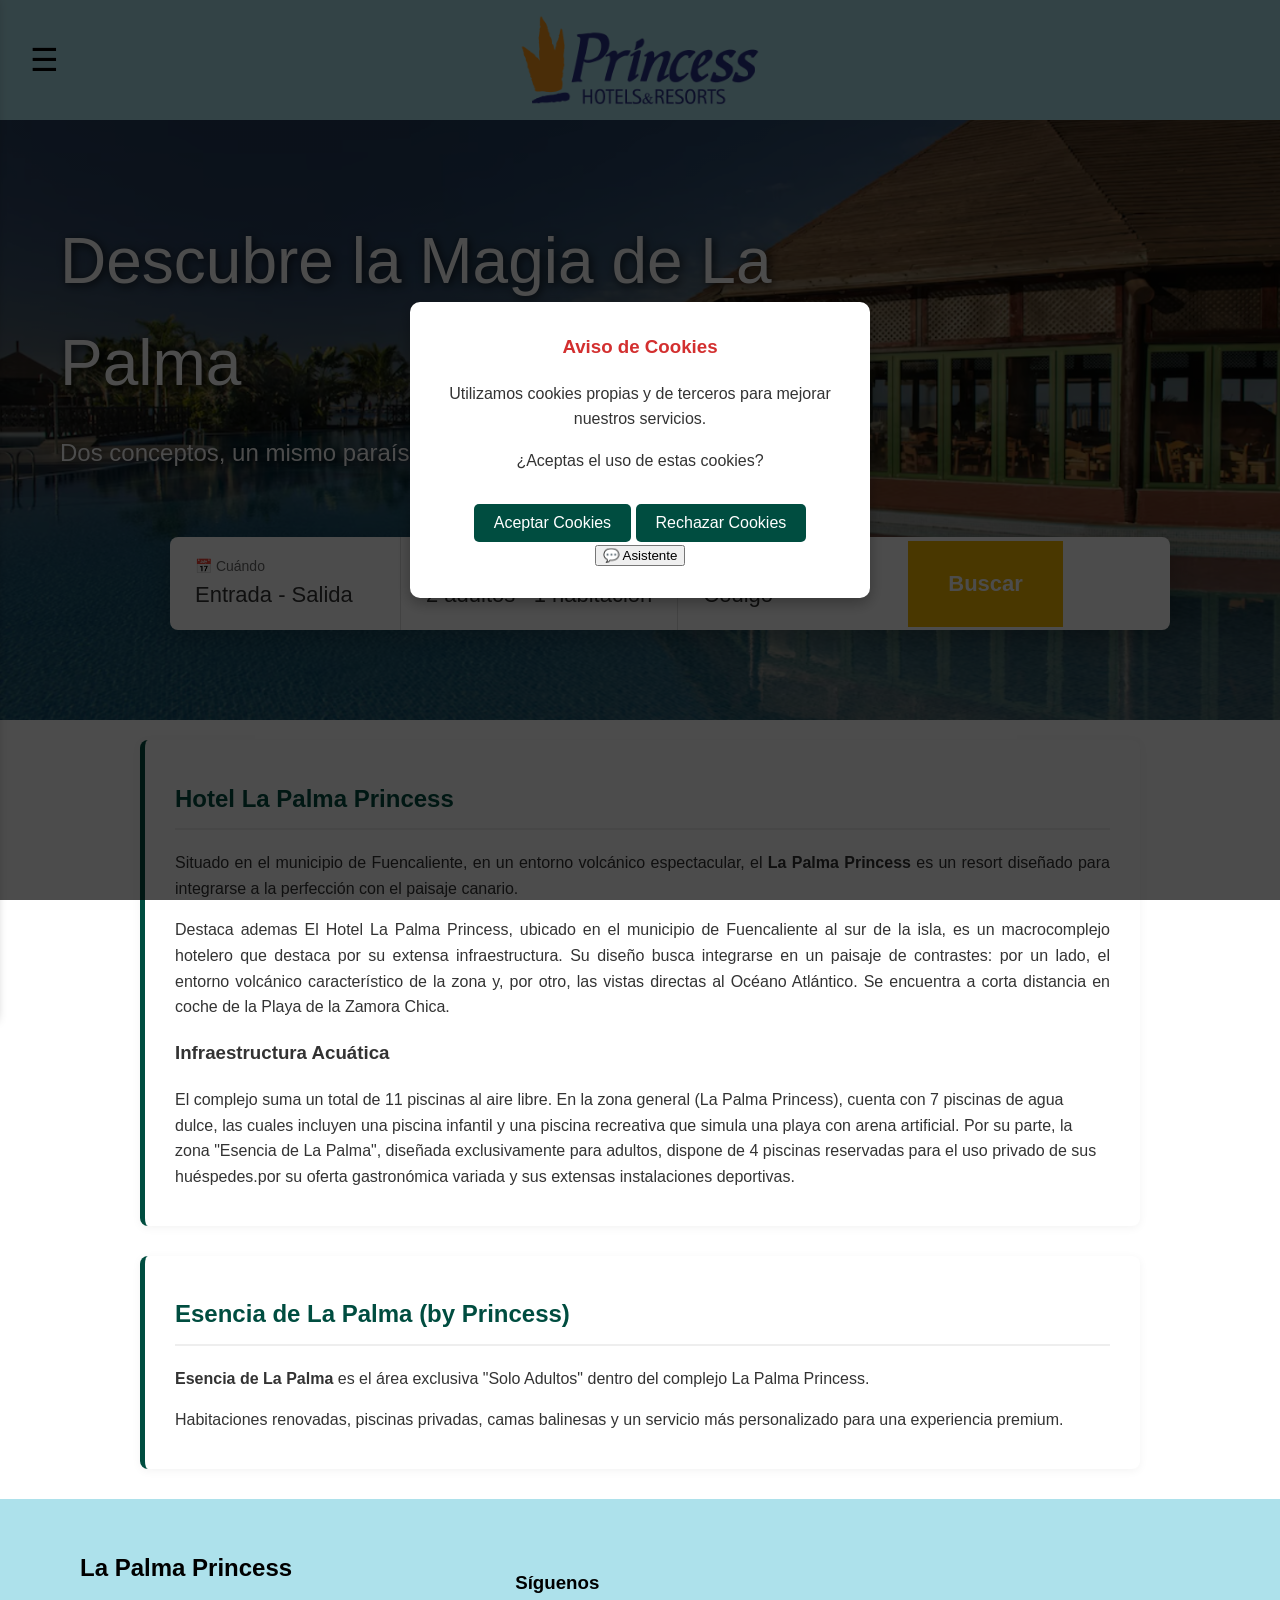
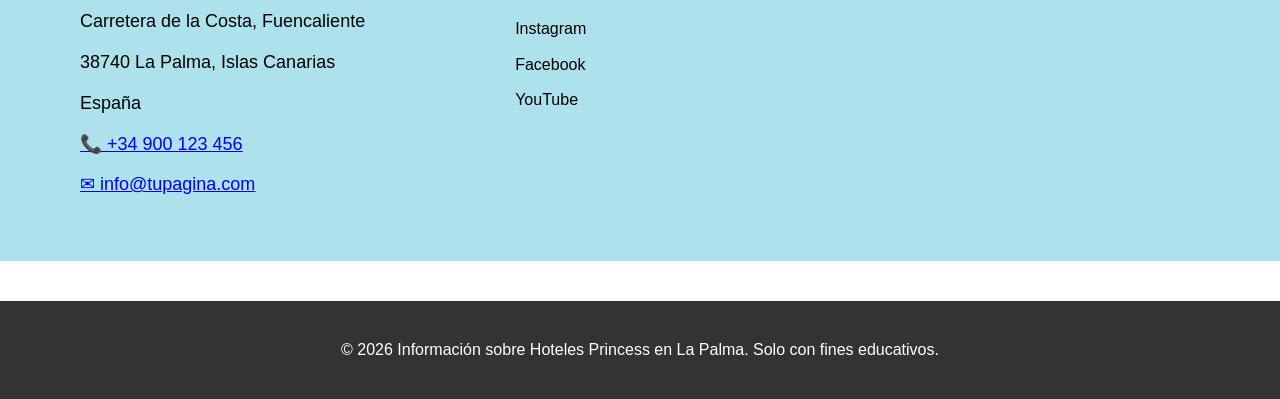
==== index.html @ 44276e1e "Add chatbot implementation to index.html" ====
<!DOCTYPE html>
<html lang="es">
<head>
    <meta charset="UTF-8">
    <meta name="viewport" content="width=device-width, initial-scale=1.0">
    <title>Hoteles Princess - La Palma</title>
    <link rel="icon" href="hotel4.png">
    <link rel="stylesheet" href="style.css">
</head>

<body>
    <!-- ENCABEZADO -->
    <header>

        <div class="top-header">

            <div class="menu-toggle" id="menuToggle">
                ☰
            </div>

            <img src="logo-hotel.png" alt="Logo Princess" class="logo-header">

        </div>

        <div class="hero">
            <h1>Descubre la Magia de La Palma</h1>
            <p>Dos conceptos, un mismo paraíso en las Islas Canarias</p>

            <div class="search-box" id="dragBox">

                <div class="section">
                    <div class="label">📅 Cuándo</div>
                    <div class="value">Entrada - Salida</div>
                </div>
            
                <div class="section">
                    <div class="label">👥 Quién</div>
                    <div class="value">2 adultos · 1 habitación</div>
                </div>
            
                <div class="section">
                    <div class="label">🏷️ Promoción</div>
                    <div class="value">Código</div>
                </div>
            
                <button class="btn-search">
                    Buscar
                </button>
        
            </div>
            
        </div>

    </header>

    <!-- Fondo borroso -->
    <div id="overlay"></div>

    <!-- Sidebar lateral -->
    <nav class="sidebar" id="sidebar">

        <div class="close-menu" id="closeMenu">
            ✕ Cerrar
        </div>

        <ul>
            <li><a href="#inicio">Inicio</a></li>
            <li><a href="#conocenos">Conócenos</a></li>
            <li><a href="#servicios">Servicios</a></li>
            <li><a href="#eventos">Eventos</a></li>
            <li><a href="#ofertas">Ofertas</a></li>
            <li><a href="#galeria">Galería</a></li>
        </ul>
    </nav>
    
    <!-- CONTENIDO PRINCIPAL -->
    
    <div class="container">

        <!-- Hotel La Palma Princess -->
        <section class="hotel-section" id="la-palma-princess">
            <h2>Hotel La Palma Princess</h2>
            <p>
                Situado en el municipio de Fuencaliente, en un entorno volcánico espectacular, el 
                <strong>La Palma Princess</strong> es un resort diseñado para integrarse a la perfección con el paisaje canario.
            </p>
            <p>
                Destaca ademas El Hotel La Palma Princess, ubicado en el municipio de Fuencaliente al sur de la isla, es un macrocomplejo hotelero que destaca por su extensa infraestructura. Su diseño busca integrarse en un paisaje de contrastes: por un lado, el entorno volcánico característico de la zona y, por otro, las vistas directas al Océano Atlántico. Se encuentra a corta distancia en coche de la Playa de la Zamora Chica.

                <h3>Infraestructura Acuática</h3>
                El complejo suma un total de 11 piscinas al aire libre. En la zona general (La Palma Princess), cuenta con 7 piscinas de agua dulce, las cuales incluyen una piscina infantil y una piscina recreativa que simula una playa con arena artificial. 
                Por su parte, la zona "Esencia de La Palma", diseñada exclusivamente para adultos, dispone de 4 piscinas reservadas para el uso privado de sus huéspedes.por su oferta gastronómica variada y sus extensas instalaciones deportivas.
            </p>
        </section>

        <!-- Esencia de La Palma -->
        <section class="hotel-section" id="esencia-la-palma">
            <h2>Esencia de La Palma (by Princess)</h2>
            <p>
                <strong>Esencia de La Palma</strong> es el área exclusiva "Solo Adultos" dentro del complejo La Palma Princess.
            </p>
            <p>
                Habitaciones renovadas, piscinas privadas, camas balinesas y un servicio más personalizado para una experiencia premium.
            </p>
        </section>
    </div>

    <!-- CONTACTO -->

    <section id="contacto" class="contacto-footer">

        <div class="contacto-info">
            <h2>La Palma Princess</h2>

            <p>Carretera de la Costa, Fuencaliente</p>
            <p>38740 La Palma, Islas Canarias</p>
            <p>España</p>

            <p><a href="tel:+34900123456">📞 +34 900 123 456</a></p>
            <p><a href="mailto:info@tupagina.com">✉ info@tupagina.com</a></p>
        </div>

        <div class="contacto-redes">
            <h3>Síguenos</h3>

            <a href="https://www.instagram.com/princesshotels/" target="_blank">
                Instagram
            </a>

            <a href="https://www.facebook.com/PrincessHotelsResorts/" target="_blank">
                Facebook
            </a>

            <a href="https://www.youtube.com/channel/UC6Jx3EjAbSS7NRlfNhyW1PA" target="_blank">
                YouTube
            </a>
        </div>

    </section>

    <!-- PIE DE PÁGINA -->
    <footer>
        <p>&copy; 2026 Información sobre Hoteles Princess en La Palma. Solo con fines educativos.</p>
    </footer>

 <!-- POP-UP COOKIES -->
    <div id="cookieContainer" class="cookie-overlay">
        <div class="cookie-modal">
            <h3>Aviso de Cookies</h3>
            <p>Utilizamos cookies propias y de terceros para mejorar nuestros servicios.</p>
            <p>¿Aceptas el uso de estas cookies?</p>

            <button id="acceptCookies" class="btn-accept">Aceptar Cookies</button>
            <button id="rejectCookies" class="btn-reject">Rechazar Cookies</button>

            <!-- ========================================== -->
    <!-- INICIO DE LA IMPLEMENTACIÓN DEL CHATBOT    -->
    <!-- ========================================== -->
    <div id="chatbot-container" class="chatbot-wrapper">
        <!-- Botón flotante para abrir el chat -->
        <button id="chatbot-toggle-btn" class="chatbot-toggle-btn">
            💬 Asistente
        </button>

        <!-- Ventana del chat (inicialmente oculta vía CSS) -->
        <div id="chatbot-window" class="chatbot-window" style="display: none;">
            
            <div class="chatbot-header">
                <h4>Atención al Cliente</h4>
                <button id="chatbot-close-btn" class="chatbot-close-btn">✕</button>
            </div>
            
            <div class="chatbot-messages" id="chatbot-messages">
                <!-- Los mensajes se inyectarán aquí dinámicamente -->
                <div class="msg-bot">¡Hola! ¿En qué puedo ayudarte con tu reserva en La Palma Princess?</div>
            </div>
            
            <div class="chatbot-input-area">
                <input type="text" id="chatbot-input" placeholder="Escribe un mensaje..." autocomplete="off">
                <button id="chatbot-send-btn">Enviar</button>
            </div>
            
        </div>
    </div>
    <!-- ========================================== -->
    <!-- FIN DE LA IMPLEMENTACIÓN DEL CHATBOT       -->
    <!-- ========================================== -->
        </div>
    </div>

    <script src="script.js"></script>
</body>
</html>
---- style.css ----
body {
    font-family: 'Segoe UI', Tahoma, Geneva, Verdana, sans-serif;
    margin: 0;
    padding: 0;
    background-color: white;
    color: #333;
    line-height: 1.6;
}

.top-header {
    background: #ade1eb;
    height: 120px;

    display: flex;
    justify-content: center;
    align-items: center;

    position: relative;
}

.logo-header {
    height: 90px;
    width: auto;
}

.hero {
    height: 600px;

    background-image:
        linear-gradient(
            rgba(0,0,0,0.35),
            rgba(0,0,0,0.35)
        ),
        url("foto-principal.png");

    background-size: cover;
    background-position: center;

    display: flex;
    flex-direction: column;
    justify-content: center;

    padding-left: 60px;

    color: white;
}

.hero h1 {
    font-size: 4rem;
    font-weight: 300;
    margin: 0;

    max-width: 900px;

    text-shadow: 2px 2px 10px rgba(0,0,0,0.8);
}

.hero p {
    font-size: 1.5rem;
    margin-top: 20px;

    text-shadow: 2px 2px 10px rgba(0,0,0,0.8);
}

.header-title {
    display: flex;
    align-items: center;
    gap: 15px;
}

.logo {
    width: 60px;
    height: auto;
}

.container {
    max-width: 1000px;
    margin: 20px auto;
    padding: 0 20px;
}

.hotel-section {
    background: white;
    border-radius: 8px;
    padding: 20px 30px;
    margin-bottom: 30px;
    box-shadow: 0 2px 10px rgba(0,0,0,0.05);
    border-left: 5px solid #004d40;
}

.hotel-section h2 {
    color: #004d40;
    border-bottom: 2px solid #eee;
    padding-bottom: 10px;
}

.hotel-section p {
    text-align: justify;
}

footer {
    text-align: center;
    padding: 20px;
    background-color: #333;
    color: white;
    margin-top: 40px;
}

.cookie-overlay {
    position: fixed;
    top: 0;
    left: 0;
    width: 100%;
    height: 100%;
    background-color: rgba(0, 0, 0, 0.7);
    display: flex;
    justify-content: center;
    align-items: center;
    z-index: 9999;
}

.cookie-modal {
    background: white;
    padding: 30px;
    border-radius: 10px;
    width: 90%;
    max-width: 400px;
    text-align: center;
    box-shadow: 0 5px 15px rgba(0,0,0,0.3);
}

.cookie-modal h3 {
    margin-top: 0;
    color: #d32f2f;
}

.btn-accept,
.btn-reject {
    background-color: #004d40;
    color: white;
    border: none;
    padding: 10px 20px;
    font-size: 1rem;
    border-radius: 5px;
    cursor: pointer;
    margin-top: 15px;
    transition: background-color 0.3s;
}

.btn-accept:hover,
.btn-reject:hover {
    background-color: #00251a;
}

.hidden {
    display: none !important;
}

.menu-toggle {
    position: absolute;
    left: 30px;
    top: 35px;

    font-size: 32px;
    color: black;

    cursor: pointer;
    z-index: 9999;

    transition: transform 0.3s ease;
}

.menu-toggle:hover {
    transform: scale(1.2);
}

.menu-toggle.hidden {
    display: none;
}

#overlay {
    position: fixed;
    top: 0;
    left: 0;
    width: 100%;
    height: 100%;
    backdrop-filter: blur(6px);
    background: rgba(0,0,0,0.25);
    display: none;
    z-index: 2500;
}

#overlay.active {
    display: block;
}

.sidebar {
    position: fixed;
    left: -300px;
    top: 0;
    width: 300px;
    height: 100%;
    background: white;
    box-shadow: -4px 0 10px rgba(0,0,0,0.3);
    padding-top: 120px; /* no tapa el header */
    transition: left 0.4s ease;
    z-index: 3001;
}

.sidebar.active {
    left: 0;
}

.sidebar ul {
    list-style: none;
    padding: 0;
    margin: 0;
}

.sidebar ul li {
    padding: 20px 30px;
    transition: transform 0.3s ease;
}

.sidebar ul li:hover {
    transform: translateX(8px);
}

.sidebar ul li a {
    text-decoration: none;
    color: #004d40;
    font-size: 22px;
    font-weight: bold;

    display: inline-block;
    transition: transform 0.3s ease, color 0.3s ease;
}

.sidebar ul li a:hover {
    transform: scale(1.15);
    color: #004d40;
}

.search-box{
    display:flex;
    align-items:center;

    background:white;

    width:90%;
    max-width:1000px;

    margin:40px auto 0 auto;

    border-radius:8px;
    overflow:hidden;

    box-shadow:0 8px 25px rgba(0,0,0,0.2);
}

.section{
    padding:18px 25px;
    border-right:1px solid #ddd;
    min-width:180px;
}

.section:last-of-type{
    border-right:none;
}

.label{
    font-size:14px;
    color:#666;
}

.value{
    font-size:22px;
    color:#333;
}

.btn-search{
    background:#f5b800;
    color:white;
    border:none;
    padding:30px 40px;
    font-size:22px;
    font-weight:bold;
    cursor:pointer;
    transition:0.3s;
}

.btn-search:hover{
    background:#e0a800;
}

.close-menu {
    position: absolute;
    top: 30px;
    right: 30px;

    font-size: 24px;
    font-weight: bold;
    color: #004d40;

    cursor: pointer;
    transition: transform 0.3s ease;
}

.close-menu:hover {
    transform: scale(1.2);
}

.contacto-footer {
    background: #ade1eb;
    color: rgb(0, 0, 0);
    padding: 50px 80px;

    display: flex;
    justify-content: flex-start;
    gap: 150px; /* distancia entre Contacto y Síguenos */
}

.contacto-info h2 {
    margin-top: 0;
    color: rgb(0, 0, 0);
}

.contacto-info p {
    color: #000000;
    margin: 12px 0;
    font-size: 18px;
}

.contacto-redes h3 {
    color: rgb(0, 0, 0);
}

.contacto-redes a {
    display: block;
    color: #000000;
    text-decoration: none;
    margin: 10px 0;
}

.contacto-redes a:hover {
    color: rgb(0, 0, 0);
}
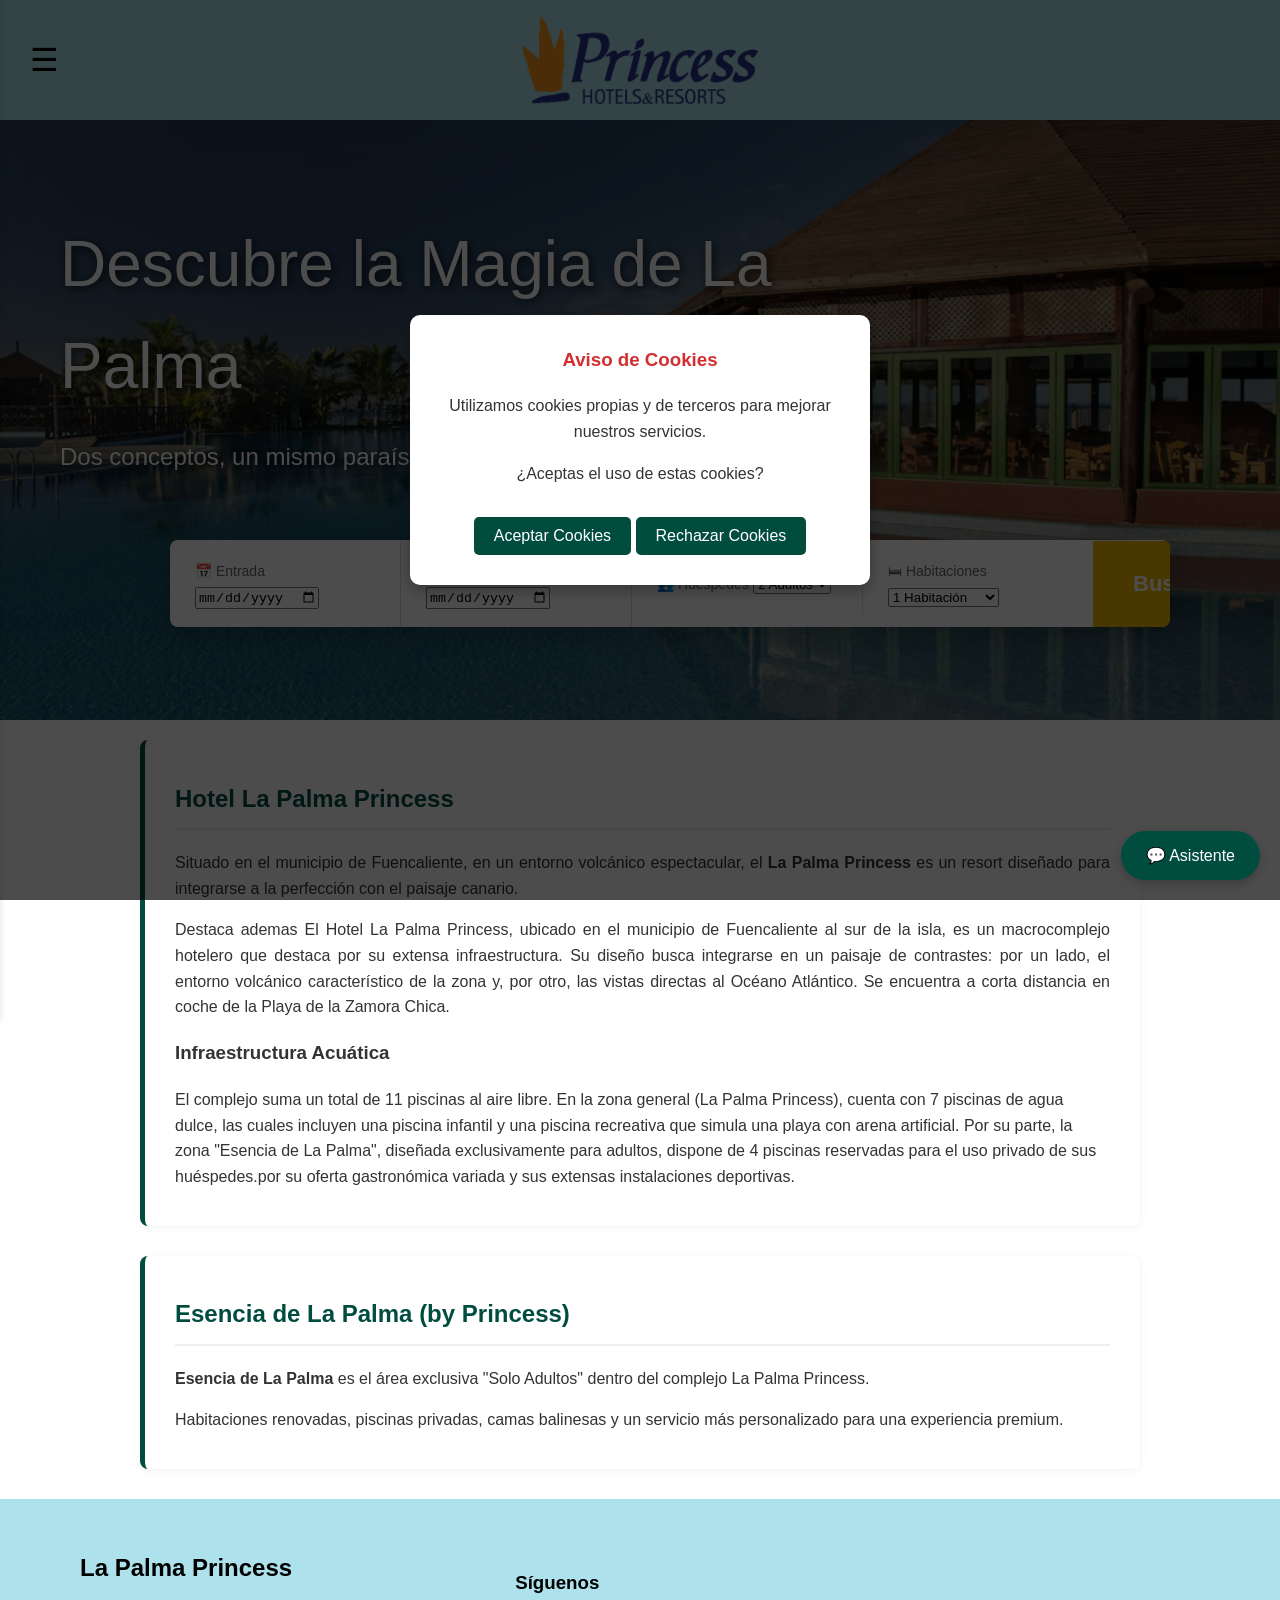
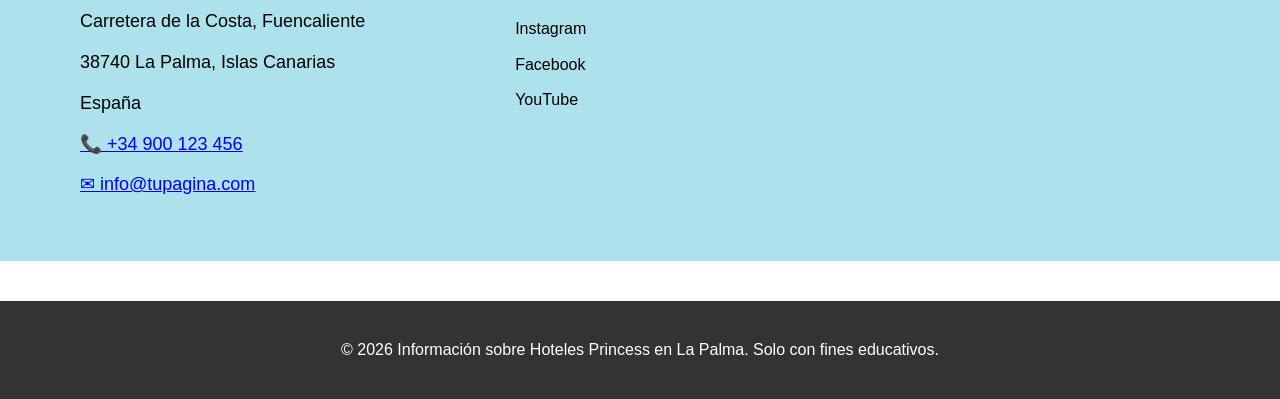
==== commit 2dfe9fbf: "Update index.html" ====
--- a/index.html
+++ b/index.html
@@ -26,27 +26,41 @@
             <h1>Descubre la Magia de La Palma</h1>
             <p>Dos conceptos, un mismo paraíso en las Islas Canarias</p>
 
-            <div class="search-box" id="dragBox">
-
-                <div class="section">
-                    <div class="label">📅 Cuándo</div>
-                    <div class="value">Entrada - Salida</div>
-                </div>
-            
-                <div class="section">
-                    <div class="label">👥 Quién</div>
-                    <div class="value">2 adultos · 1 habitación</div>
-                </div>
-            
-                <div class="section">
-                    <div class="label">🏷️ Promoción</div>
-                    <div class="value">Código</div>
-                </div>
-            
-                <button class="btn-search">
+            <div class="search-box">
+
+                <div class="section">
+                    <label class="label">📅 Entrada</label>
+                    <input type="date" id="entrada">
+                </div>
+            
+                <div class="section">
+                    <label class="label">📅 Salida</label>
+                    <input type="date" id="salida">
+                </div>
+            
+                <div class="section">
+                    <label class="label">👥 Huéspedes</label>
+                    <select id="huespedes">
+                        <option>1 Adulto</option>
+                        <option selected>2 Adultos</option>
+                        <option>3 Adultos</option>
+                        <option>4 Adultos</option>
+                    </select>
+                </div>
+            
+                <div class="section">
+                    <label class="label">🛏 Habitaciones</label>
+                    <select id="habitaciones">
+                        <option selected>1 Habitación</option>
+                        <option>2 Habitaciones</option>
+                        <option>3 Habitaciones</option>
+                    </select>
+                </div>
+            
+                <button class="btn-search" onclick="realizarReserva()">
                     Buscar
                 </button>
-        
+            
             </div>
             
         </div>
@@ -152,8 +166,9 @@
 
             <button id="acceptCookies" class="btn-accept">Aceptar Cookies</button>
             <button id="rejectCookies" class="btn-reject">Rechazar Cookies</button>
-
-            <!-- ========================================== -->
+        </div>
+    </div>
+    <!-- ========================================== -->
     <!-- INICIO DE LA IMPLEMENTACIÓN DEL CHATBOT    -->
     <!-- ========================================== -->
     <div id="chatbot-container" class="chatbot-wrapper">
@@ -185,8 +200,6 @@
     <!-- ========================================== -->
     <!-- FIN DE LA IMPLEMENTACIÓN DEL CHATBOT       -->
     <!-- ========================================== -->
-        </div>
-    </div>
 
     <script src="script.js"></script>
 </body>
--- a/style.css
+++ b/style.css
@@ -345,3 +345,136 @@
 .contacto-redes a:hover {
     color: rgb(0, 0, 0);
 }
+
+
+/* ========================================== */
+/* ESTILOS DEL CHATBOT AÑADIDOS               */
+/* ========================================== */
+
+.chatbot-wrapper {
+    position: fixed;
+    bottom: 20px;
+    right: 20px;
+    z-index: 9999;
+    display: flex;
+    flex-direction: column;
+    align-items: flex-end;
+}
+
+.chatbot-toggle-btn {
+    background-color: #004d40;
+    color: white;
+    border: none;
+    padding: 15px 25px;
+    border-radius: 30px;
+    font-size: 16px;
+    cursor: pointer;
+    box-shadow: 0 4px 10px rgba(0,0,0,0.2);
+    transition: transform 0.3s ease, background-color 0.3s ease;
+}
+
+.chatbot-toggle-btn:hover {
+    transform: scale(1.05);
+    background-color: #00251a;
+}
+
+.chatbot-window {
+    width: 350px;
+    height: 450px;
+    background: white;
+    border-radius: 12px;
+    box-shadow: 0 5px 25px rgba(0,0,0,0.2);
+    display: flex;
+    flex-direction: column;
+    overflow: hidden;
+    margin-bottom: 15px;
+    border: 1px solid #ddd;
+}
+
+.chatbot-header {
+    background: #004d40;
+    color: white;
+    padding: 15px;
+    display: flex;
+    justify-content: space-between;
+    align-items: center;
+}
+
+.chatbot-header h4 {
+    margin: 0;
+    font-size: 16px;
+}
+
+.chatbot-close-btn {
+    background: transparent;
+    border: none;
+    color: white;
+    font-size: 18px;
+    cursor: pointer;
+}
+
+.chatbot-messages {
+    flex-grow: 1;
+    padding: 15px;
+    overflow-y: auto;
+    background: #f9f9f9;
+    display: flex;
+    flex-direction: column;
+    gap: 10px;
+}
+
+.msg-bot, .msg-user {
+    max-width: 80%;
+    padding: 10px 15px;
+    border-radius: 15px;
+    font-size: 14px;
+    line-height: 1.4;
+    word-wrap: break-word;
+}
+
+.msg-bot {
+    background: #e0e0e0;
+    color: #333;
+    align-self: flex-start;
+    border-bottom-left-radius: 0;
+}
+
+.msg-user {
+    background: #004d40;
+    color: white;
+    align-self: flex-end;
+    border-bottom-right-radius: 0;
+}
+
+.chatbot-input-area {
+    display: flex;
+    border-top: 1px solid #ddd;
+    padding: 10px;
+    background: white;
+    align-items: center;
+}
+
+#chatbot-input {
+    flex-grow: 1;
+    border: 1px solid #ccc;
+    border-radius: 20px;
+    padding: 10px 15px;
+    outline: none;
+    font-family: inherit;
+}
+
+#chatbot-send-btn {
+    background: #f5b800;
+    color: white;
+    border: none;
+    border-radius: 20px;
+    padding: 10px 18px;
+    margin-left: 10px;
+    cursor: pointer;
+    font-weight: bold;
+    transition: background 0.3s;
+}
+
+#chatbot-send-btn:hover {
+    background: #e0a800;
+}
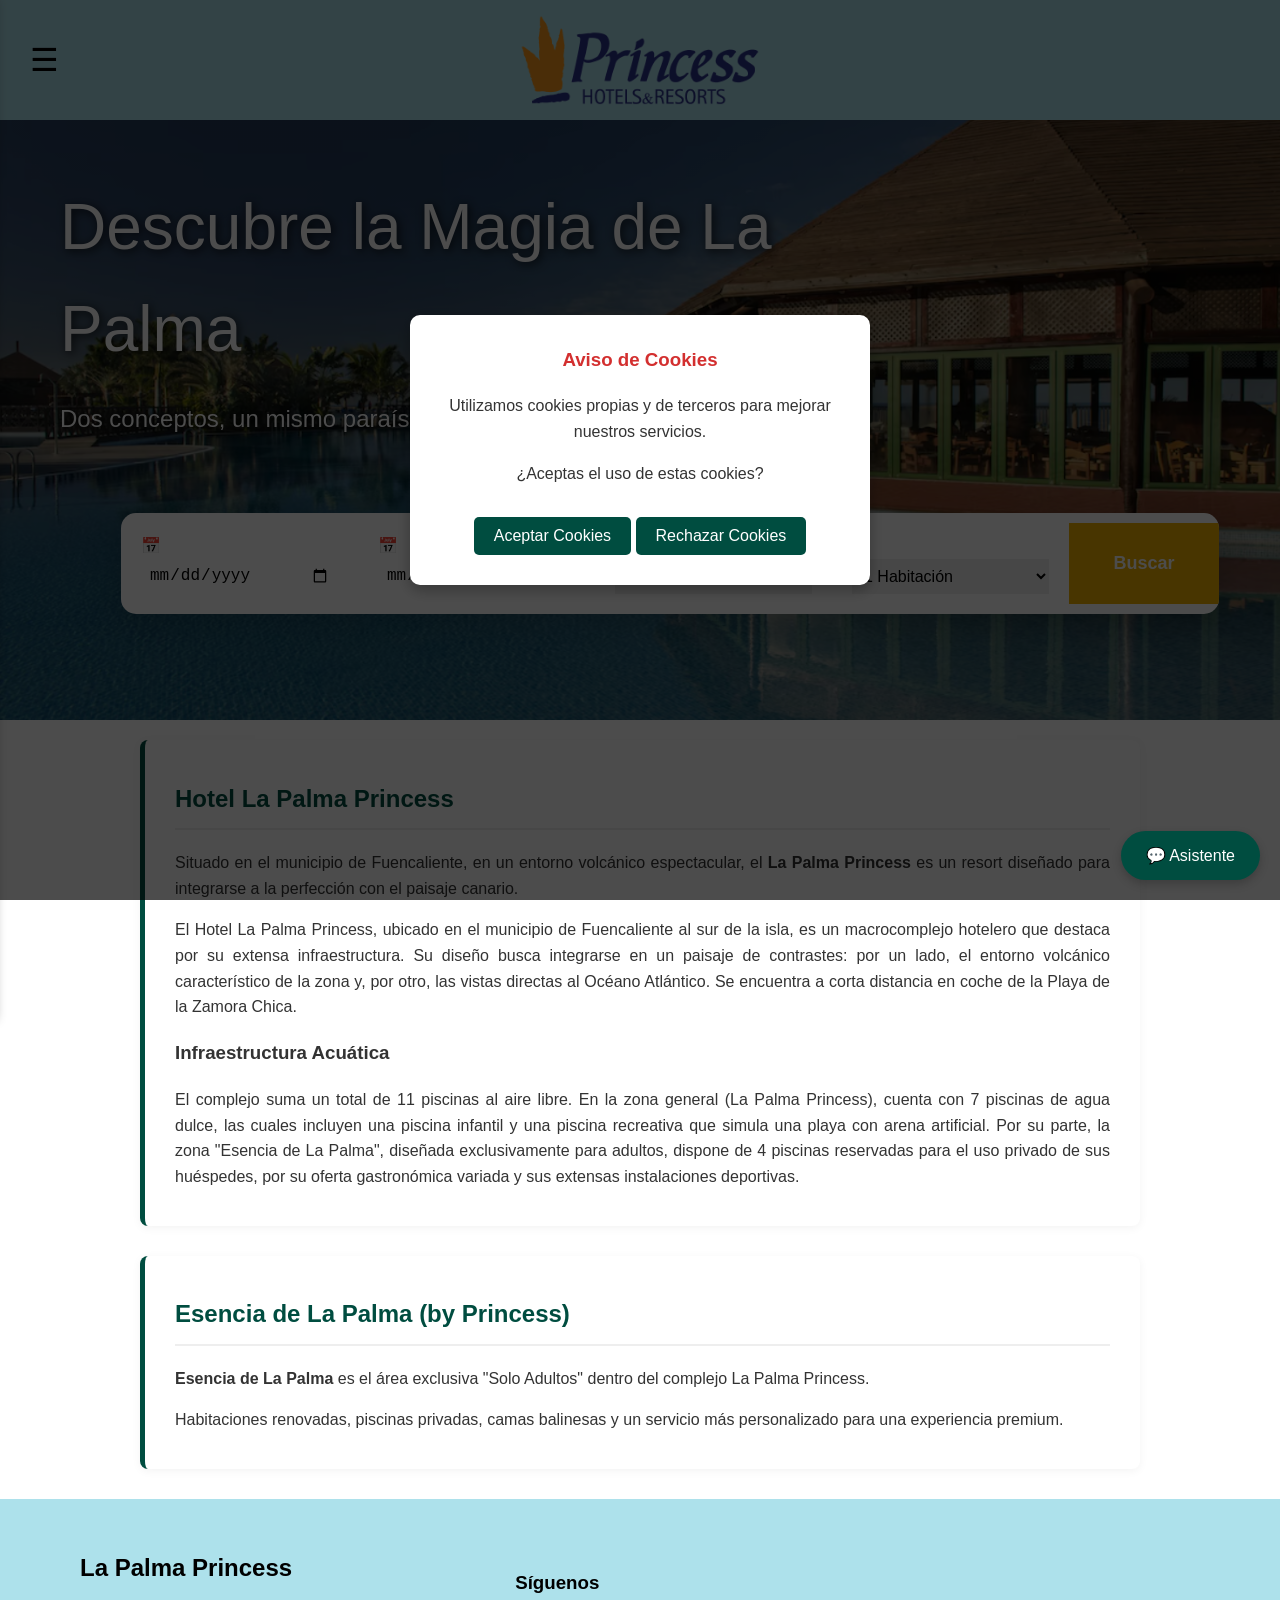
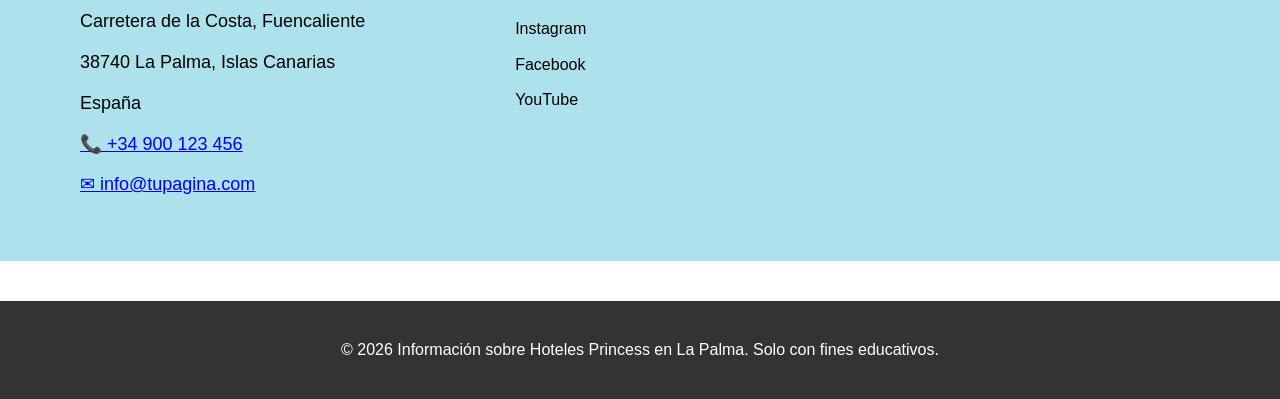
==== commit 2ffd9a5b: "Add gallery section and update sidebar link Added a gallery section with images and an onclick event" ====
--- a/index.html
+++ b/index.html
@@ -6,20 +6,23 @@
     <title>Hoteles Princess - La Palma</title>
     <link rel="icon" href="hotel4.png">
     <link rel="stylesheet" href="style.css">
+    
+    <!-- Regla inyectada para ocultar la galería hasta que se haga clic -->
+    <style>
+        #galeria {
+            display: none;
+        }
+    </style>
 </head>
 
 <body>
     <!-- ENCABEZADO -->
     <header>
-
         <div class="top-header">
-
             <div class="menu-toggle" id="menuToggle">
                 ☰
             </div>
-
             <img src="logo-hotel.png" alt="Logo Princess" class="logo-header">
-
         </div>
 
         <div class="hero">
@@ -27,7 +30,6 @@
             <p>Dos conceptos, un mismo paraíso en las Islas Canarias</p>
 
             <div class="search-box">
-
                 <div class="section">
                     <label class="label">📅 Entrada</label>
                     <input type="date" id="entrada">
@@ -60,11 +62,8 @@
                 <button class="btn-search" onclick="realizarReserva()">
                     Buscar
                 </button>
-            
-            </div>
-            
-        </div>
-
+            </div>
+        </div>
     </header>
 
     <!-- Fondo borroso -->
@@ -72,25 +71,22 @@
 
     <!-- Sidebar lateral -->
     <nav class="sidebar" id="sidebar">
-
         <div class="close-menu" id="closeMenu">
             ✕ Cerrar
         </div>
-
         <ul>
             <li><a href="#inicio">Inicio</a></li>
             <li><a href="#conocenos">Conócenos</a></li>
             <li><a href="#servicios">Servicios</a></li>
             <li><a href="#eventos">Eventos</a></li>
             <li><a href="#ofertas">Ofertas</a></li>
-            <li><a href="#galeria">Galería</a></li>
+            <!-- Modificación: Se añade el evento onclick para ejecutar la función -->
+            <li><a href="#galeria" onclick="mostrarGaleria()">Galería</a></li>
         </ul>
     </nav>
     
     <!-- CONTENIDO PRINCIPAL -->
-    
     <div class="container">
-
         <!-- Hotel La Palma Princess -->
         <section class="hotel-section" id="la-palma-princess">
             <h2>Hotel La Palma Princess</h2>
@@ -99,11 +95,12 @@
                 <strong>La Palma Princess</strong> es un resort diseñado para integrarse a la perfección con el paisaje canario.
             </p>
             <p>
-                Destaca ademas El Hotel La Palma Princess, ubicado en el municipio de Fuencaliente al sur de la isla, es un macrocomplejo hotelero que destaca por su extensa infraestructura. Su diseño busca integrarse en un paisaje de contrastes: por un lado, el entorno volcánico característico de la zona y, por otro, las vistas directas al Océano Atlántico. Se encuentra a corta distancia en coche de la Playa de la Zamora Chica.
-
-                <h3>Infraestructura Acuática</h3>
+                El Hotel La Palma Princess, ubicado en el municipio de Fuencaliente al sur de la isla, es un macrocomplejo hotelero que destaca por su extensa infraestructura. Su diseño busca integrarse en un paisaje de contrastes: por un lado, el entorno volcánico característico de la zona y, por otro, las vistas directas al Océano Atlántico. Se encuentra a corta distancia en coche de la Playa de la Zamora Chica.
+            </p>
+            <h3>Infraestructura Acuática</h3>
+            <p>
                 El complejo suma un total de 11 piscinas al aire libre. En la zona general (La Palma Princess), cuenta con 7 piscinas de agua dulce, las cuales incluyen una piscina infantil y una piscina recreativa que simula una playa con arena artificial. 
-                Por su parte, la zona "Esencia de La Palma", diseñada exclusivamente para adultos, dispone de 4 piscinas reservadas para el uso privado de sus huéspedes.por su oferta gastronómica variada y sus extensas instalaciones deportivas.
+                Por su parte, la zona "Esencia de La Palma", diseñada exclusivamente para adultos, dispone de 4 piscinas reservadas para el uso privado de sus huéspedes, por su oferta gastronómica variada y sus extensas instalaciones deportivas.
             </p>
         </section>
 
@@ -117,39 +114,53 @@
                 Habitaciones renovadas, piscinas privadas, camas balinesas y un servicio más personalizado para una experiencia premium.
             </p>
         </section>
+
+        <!-- NUEVA SECCIÓN: Galería de Imágenes -->
+        <section class="hotel-section" id="galeria">
+            <h2>Galería de Imágenes</h2>
+            <p>Descubre nuestras instalaciones, habitaciones y paisajes directamente desde aquí.</p>
+            
+            <div class="galeria-grid">
+                <!-- Sustituye "foto1.jpg" por el nombre real de tu archivo -->
+                <div class="galeria-item">
+                    <img src="foto1.jpg" alt="Vista del hotel">
+                </div>
+                <div class="galeria-item">
+                    <img src="foto2.jpg" alt="Piscina principal">
+                </div>
+                <div class="galeria-item">
+                    <img src="foto3.jpg" alt="Habitación Esencia">
+                </div>
+                <div class="galeria-item">
+                    <img src="foto4.jpg" alt="Restaurante">
+                </div>
+                <div class="galeria-item">
+                    <img src="foto5.jpg" alt="Spa y zona de masajes">
+                </div>
+                <div class="galeria-item">
+                    <img src="foto6.jpg" alt="Atardecer desde el balcón">
+                </div>
+            </div>
+        </section>
     </div>
 
     <!-- CONTACTO -->
-
     <section id="contacto" class="contacto-footer">
-
         <div class="contacto-info">
             <h2>La Palma Princess</h2>
-
             <p>Carretera de la Costa, Fuencaliente</p>
             <p>38740 La Palma, Islas Canarias</p>
             <p>España</p>
-
             <p><a href="tel:+34900123456">📞 +34 900 123 456</a></p>
             <p><a href="mailto:info@tupagina.com">✉ info@tupagina.com</a></p>
         </div>
 
         <div class="contacto-redes">
             <h3>Síguenos</h3>
-
-            <a href="https://www.instagram.com/princesshotels/" target="_blank">
-                Instagram
-            </a>
-
-            <a href="https://www.facebook.com/PrincessHotelsResorts/" target="_blank">
-                Facebook
-            </a>
-
-            <a href="https://www.youtube.com/channel/UC6Jx3EjAbSS7NRlfNhyW1PA" target="_blank">
-                YouTube
-            </a>
-        </div>
-
+            <a href="https://www.instagram.com/princesshotels/" target="_blank">Instagram</a>
+            <a href="https://www.facebook.com/PrincessHotelsResorts/" target="_blank">Facebook</a>
+            <a href="https://www.youtube.com/channel/UC6Jx3EjAbSS7NRlfNhyW1PA" target="_blank">YouTube</a>
+        </div>
     </section>
 
     <!-- PIE DE PÁGINA -->
@@ -157,36 +168,32 @@
         <p>&copy; 2026 Información sobre Hoteles Princess en La Palma. Solo con fines educativos.</p>
     </footer>
 
- <!-- POP-UP COOKIES -->
+    <!-- POP-UP COOKIES -->
     <div id="cookieContainer" class="cookie-overlay">
         <div class="cookie-modal">
             <h3>Aviso de Cookies</h3>
             <p>Utilizamos cookies propias y de terceros para mejorar nuestros servicios.</p>
             <p>¿Aceptas el uso de estas cookies?</p>
-
             <button id="acceptCookies" class="btn-accept">Aceptar Cookies</button>
             <button id="rejectCookies" class="btn-reject">Rechazar Cookies</button>
         </div>
     </div>
+
     <!-- ========================================== -->
     <!-- INICIO DE LA IMPLEMENTACIÓN DEL CHATBOT    -->
     <!-- ========================================== -->
     <div id="chatbot-container" class="chatbot-wrapper">
-        <!-- Botón flotante para abrir el chat -->
         <button id="chatbot-toggle-btn" class="chatbot-toggle-btn">
             💬 Asistente
         </button>
 
-        <!-- Ventana del chat (inicialmente oculta vía CSS) -->
         <div id="chatbot-window" class="chatbot-window" style="display: none;">
-            
             <div class="chatbot-header">
                 <h4>Atención al Cliente</h4>
                 <button id="chatbot-close-btn" class="chatbot-close-btn">✕</button>
             </div>
             
             <div class="chatbot-messages" id="chatbot-messages">
-                <!-- Los mensajes se inyectarán aquí dinámicamente -->
                 <div class="msg-bot">¡Hola! ¿En qué puedo ayudarte con tu reserva en La Palma Princess?</div>
             </div>
             
@@ -194,7 +201,6 @@
                 <input type="text" id="chatbot-input" placeholder="Escribe un mensaje..." autocomplete="off">
                 <button id="chatbot-send-btn">Enviar</button>
             </div>
-            
         </div>
     </div>
     <!-- ========================================== -->
@@ -202,5 +208,13 @@
     <!-- ========================================== -->
 
     <script src="script.js"></script>
+
+    <!-- Script inyectado para mostrar la galería exclusivamente por interacción -->
+    <script>
+        function mostrarGaleria() {
+            // Elimina el estilo 'none' y renderiza el bloque en la página
+            document.getElementById('galeria').style.display = 'block';
+        }
+    </script>
 </body>
 </html>
--- a/style.css
+++ b/style.css
@@ -243,54 +243,81 @@
 
 .search-box{
     display:flex;
+    justify-content:space-between;
     align-items:center;
 
+    width:90%;
+    max-width:1200px;
+
+    margin:50px auto;
+
     background:white;
 
-    width:90%;
-    max-width:1000px;
-
-    margin:40px auto 0 auto;
-
-    border-radius:8px;
+    border-radius:15px;
+
     overflow:hidden;
 
-    box-shadow:0 8px 25px rgba(0,0,0,0.2);
+    box-shadow:0 10px 30px rgba(0,0,0,.15);
 }
 
 .section{
-    padding:18px 25px;
-    border-right:1px solid #ddd;
-    min-width:180px;
-}
-
-.section:last-of-type{
-    border-right:none;
-}
-
-.label{
-    font-size:14px;
-    color:#666;
-}
-
-.value{
-    font-size:22px;
-    color:#333;
+    display:flex;
+    flex-direction:column;
+
+    padding:20px;
+
+    flex:1;
+}
+
+.section input,
+.section select{
+    border:none;
+    outline:none;
+
+    padding:8px;
+
+    font-size:16px;
 }
 
 .btn-search{
-    background:#f5b800;
+    background:#f4b400;
     color:white;
+
     border:none;
-    padding:30px 40px;
-    font-size:22px;
+
+    padding:30px;
+
+    min-width:150px;
+
+    font-size:18px;
     font-weight:bold;
+
     cursor:pointer;
-    transition:0.3s;
 }
 
 .btn-search:hover{
-    background:#e0a800;
+    background:#d79a00;
+}
+
+/* MÓVILES */
+
+@media(max-width:900px){
+
+    .search-box{
+        flex-direction:column;
+        width:95%;
+    }
+
+    .section{
+        width:100%;
+        border-bottom:1px solid #ddd;
+    }
+
+    .btn-search{
+        width:100%;
+        padding:20px;
+    }
+
 }
 
 .close-menu {
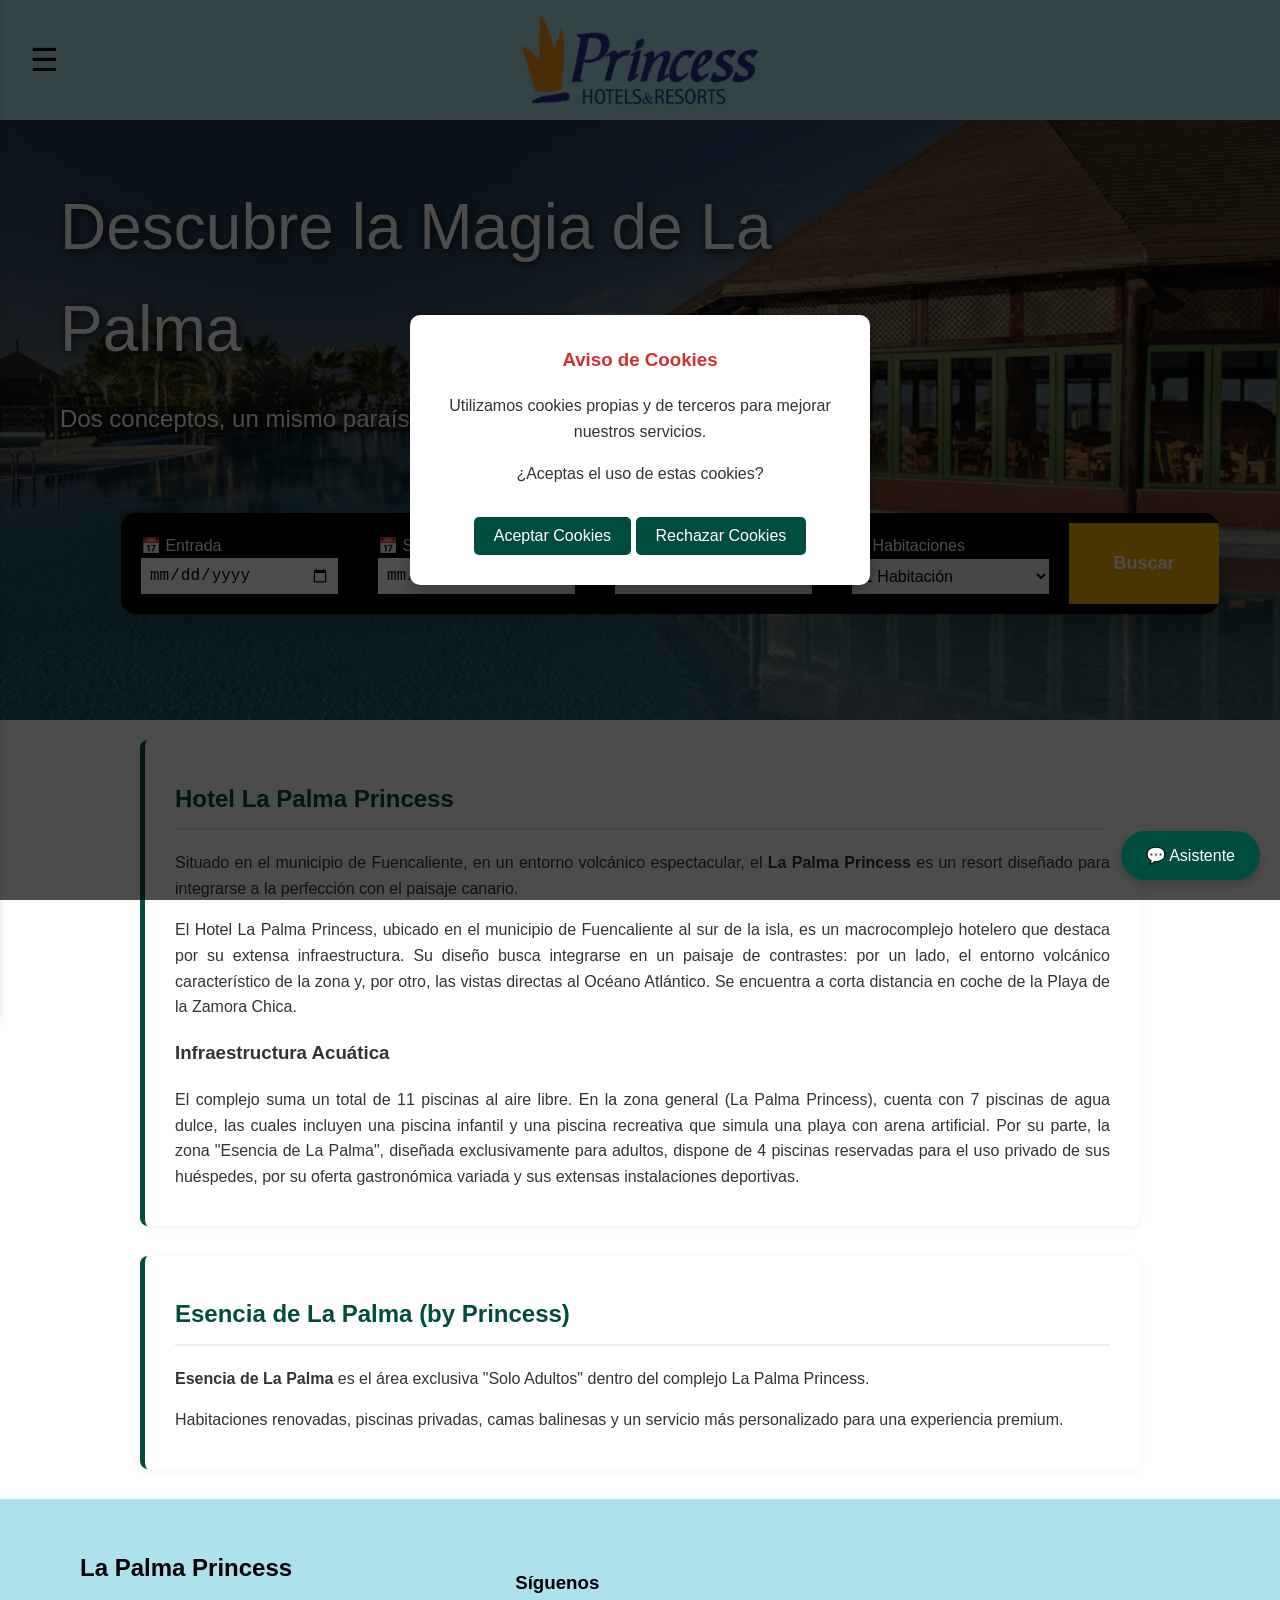
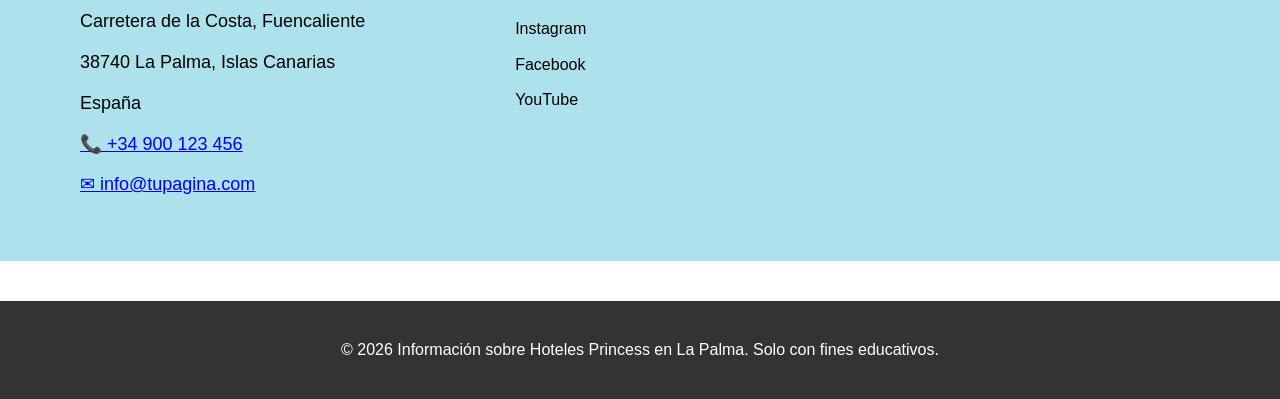
==== commit 099e9102: "Update image source in gallery section" ====
--- a/index.html
+++ b/index.html
@@ -123,7 +123,7 @@
             <div class="galeria-grid">
                 <!-- Sustituye "foto1.jpg" por el nombre real de tu archivo -->
                 <div class="galeria-item">
-                    <img src="foto1.jpg" alt="Vista del hotel">
+                    <img src="hotel4.png" alt="Vista del hotel">
                 </div>
                 <div class="galeria-item">
                     <img src="foto2.jpg" alt="Piscina principal">
--- a/style.css
+++ b/style.css
@@ -251,7 +251,7 @@
 
     margin:50px auto;
 
-    background:white;
+    background:black;
 
     border-radius:15px;
 
